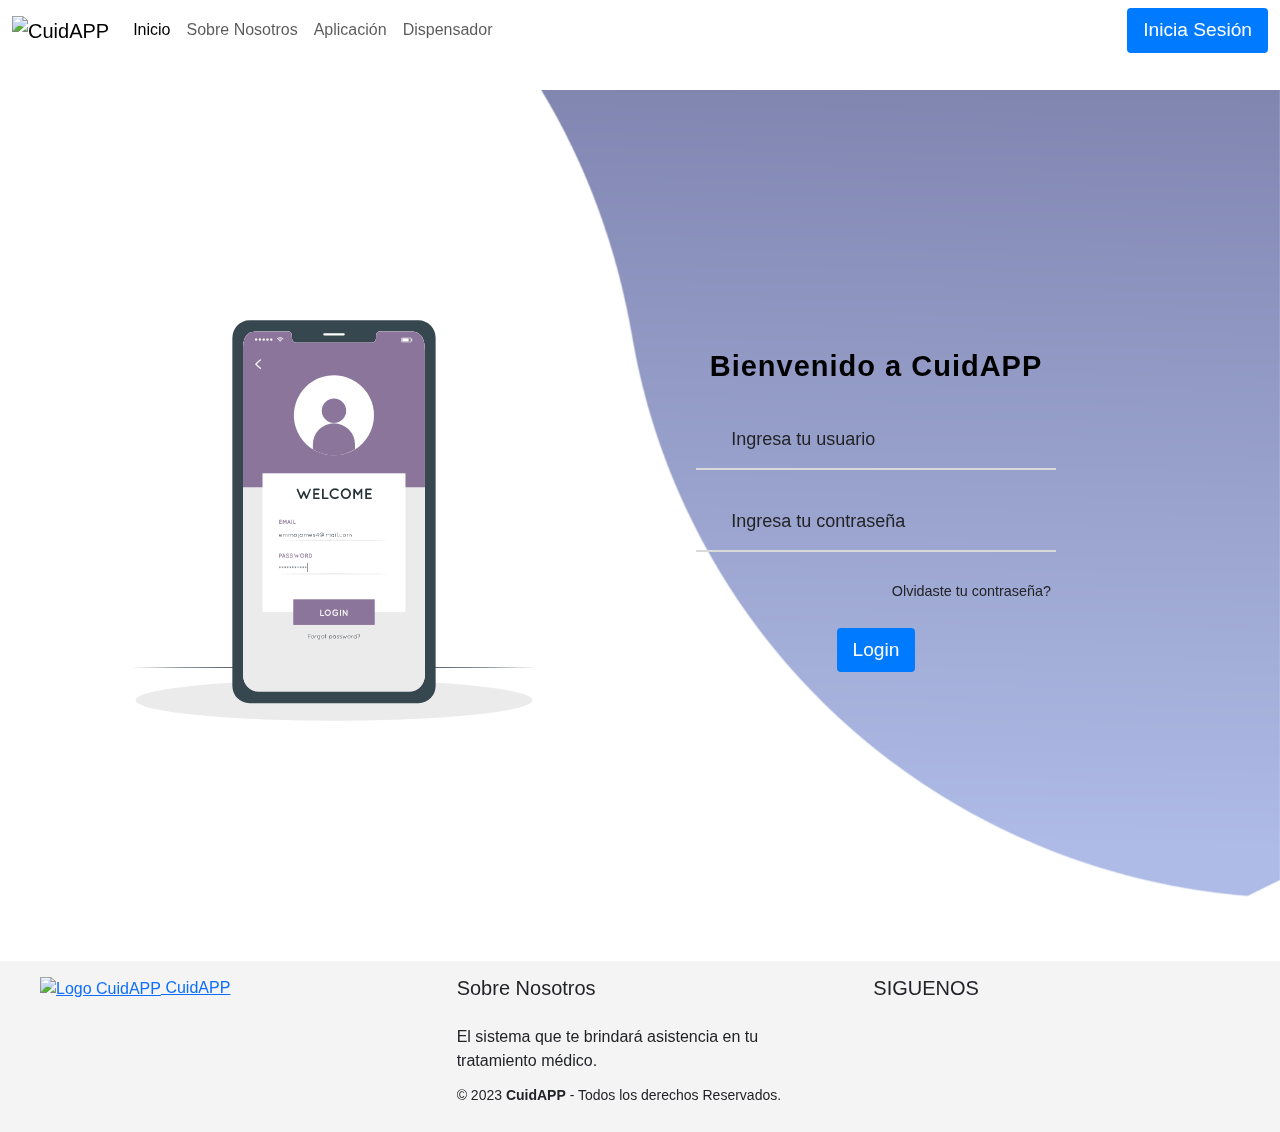
==== pages/contacto.html @ 6585544b "log in items and responsive" ====
<!DOCTYPE html>
<html lang="en">
  <head>
    <meta charset="UTF-8" />
    <meta http-equiv="X-UA-Compatible" content="IE=edge" />
    <meta name="viewport" content="width=device-width, initial-scale=1.0" />
    <!-- favicon mini image in the tab -->
    <link rel="icon" type="image/x-icon" href="./img/logo-favicon.ico" />
    <link
      href="https://cdn.jsdelivr.net/npm/remixicon@2.5.0/fonts/remixicon.css"
      rel="stylesheet"
    />
    <link
      rel="stylesheet"
      href="https://unpkg.com/boxicons@latest/css/boxicons.min.css"
    />
    <!-- Para la fuente -->
    <link rel="preconnect" href="https://fonts.googleapis.com" />
    <link rel="preconnect" href="https://fonts.gstatic.com" crossorigin />
    <link
      href="https://fonts.googleapis.com/css2?family=Anton&display=swap"
      rel="stylesheet"
    />
    <!-- Enlaza el archivo CSS de Bootstrap desde una CDN -->
    <link
      rel="stylesheet"
      href="https://cdn.jsdelivr.net/npm/bootstrap@5.2.3/dist/css/bootstrap.min.css"
    />
    <!-- import styles and icons -->
    <link href="../css/style.css" rel="stylesheet" />
    <title>CuidAPP</title>
  </head>
  <body>
    <!-- start header section -->
    <header>
      <nav class="navbar navbar-expand-lg navbar-light bg-white">
        <div class="container-fluid">
          <a class="navbar-brand" href="#">
            <img class="img-fluid" src="../img/logoidea9.png" alt="CuidAPP" />
          </a>
          <button
            class="navbar-toggler"
            type="button"
            data-bs-toggle="collapse"
            data-bs-target="#navbarNav"
            aria-controls="navbarNav"
            aria-expanded="false"
            aria-label="Toggle navigation"
          >
            <span class="navbar-toggler-icon"></span>
          </button>
          <div class="collapse navbar-collapse" id="navbarNav">
            <ul class="navbar-nav me-auto mb-2 mb-lg-0">
              <li class="nav-item">
                <a
                  class="nav-link active"
                  aria-current="page"
                  href="../index.html"
                  >Inicio</a
                >
              </li>
              <li class="nav-item">
                <a class="nav-link" href="./sobrecuidapp.html"
                  >Sobre Nosotros</a
                >
              </li>
              <li class="nav-item">
                <a class="nav-link" href="./cuidapp.html">Aplicación</a>
              </li>
              <li class="nav-item">
                <a class="nav-link" href="./dispensador.html">Dispensador</a>
              </li>
            </ul>
            <ul class="navbar-nav ms-auto">
              <li class="nav-item">
                <a href="./contacto.html" class="btn btn-outline-secondary"
                  >Inicia Sesión</a
                >
              </li>
            </ul>
          </div>
        </div>
      </nav>
    </header>
    <!-- start main section -->
    <img class="main-login" src="../img/fondo-log-in.png" />
    <div class="container-login">
      <div class="img">
        <img src="../img/mobile-login.gif" />
      </div>
      <div class="login-content">
        <form>
          <img u />
          <img src="../img/log-in.png" class="log-in-mini" />
          <h2 class="title">Bienvenido a CuidAPP</h2>
          <div class="input-div one">
            <div class="i">
              <i class="fas fa-user"></i>
            </div>
            <div class="div">
              <h5>Ingresa tu usuario</h5>
              <input type="text" class="input" />
            </div>
          </div>
          <div class="input-div pass">
            <div class="i">
              <i class="fas fa-lock"></i>
            </div>
            <div class="div">
              <h5>Ingresa tu contraseña</h5>
              <input type="password" class="input" />
            </div>
          </div>
          <a href="#">Olvidaste tu contraseña?</a>
          <input type="submit" class="btn" value="Login" />
        </form>
      </div>
    </div>

    <!-- start footer section -->
    <footer class="footer-page">
      <div class="group-1">
        <!-- box1-->
        <div class="box">
          <figu>
            <a href="#">
              <img src="../img/logoidea9.png" height="50" alt="Logo CuidAPP" />
              CuidAPP
            </a>
          </figu>
        </div>
        <!-- box2-->
        <div class="box">
          <h2>Sobre Nosotros</h2>
          <p>El sistema que te brindará asistencia en tu tratamiento médico.</p>
          <p>
            <small>
              &copy; 2023 <b>CuidAPP</b> - Todos los derechos Reservados.
            </small>
          </p>
        </div>
        <!-- box3-->
        <div class="box">
          <h2>SIGUENOS</h2>
          <div class="social-media">
            <a href="#"> <i class="ri-facebook-circle-fill"></i> </a>
            <a href="#"> <i class="ri-instagram-fill"></i> </a>
            <a href="#"><i class="ri-youtube-fill"></i> </a>
            <a href="#"> <i class="ri-twitter-fill"></i> </a>
          </div>
        </div>
      </div>
    </footer>
    <!-- Enlaza el archivo JS de Bootstrap desde una CDN -->
    <script src="https://cdn.jsdelivr.net/npm/bootstrap@5.2.3/dist/js/bootstrap.min.js"></script>
  </body>
</html>
---- css/style.css ----
/*------------------------------------------------------------------------------------          VARIABLES Y CODIGO GENERAL            ---------------------------------------------------------------------------*/

* {
  padding: 0;
  margin: 0;
  box-sizing: border-box;
  font-family: "Poppins", sans-serif;
  text-decoration: none;
  list-style: none;
}

:root {
  --bg-color: #222327;
  --text-color: black;
  --grey-color: #585f61;
  --title-color: #292929;
  --backcolor: #dbd6ea;
  --light-color: #c8c2d9;
  --main-color: #a19dc5;
  --strong-color: #58588a;
  --grey: #e5e5e5;
  --big-font: 3.9rem;
  --h2-font: 2.8rem;
  --p-font: 1.5rem;
  --p-size: 18px;
}

body {
  min-height: 100vh;
  /*background: var(--bg-color);*/
  color: var(--text-color);
}

.logo {
  display: flex;
  align-items: center;
}

.logo i {
  color: black;
  font-size: 28px;
  margin-right: 3px;
}

.logo span {
  color: var(--text-color);
  font-size: 1.7rem;
  font-weight: 600;
}

/*---------------------------------------------------------------------------------------------             MENU HORIZONTAL               ---------------------------------------------------------------------------*/

.bg-color {
  background-color: #c8c2d9;
}

.container-fluid span {
  font-weight: bold;
}

.navbar-dark .navbar-nav .nav-link {
  color: black;
}

.navbar-brand img {
  height: 2em;
}

.navbar-nav ms-auto {
  padding: 100px;
  font-weight: bold;
}

/*---------------------------------------------------------------------------------------------                  FOOTER                 ---------------------------------------------------------------------------*/

.footer-page {
  width: 100%;
  background-color: #f5f4f5;
  bottom: 0;
  /*position: fixed;
  bottom: 0;
  width: 100%;*/
}

.footer-page .group-1 {
  width: 100%;
  max-width: 1200px;
  margin: auto;
  display: grid;
  grid-template-columns: repeat(3, 1fr);
  grid-gap: 50px;
  padding: 15px 0px;
}

/*dentro de la clase box etiqueta figure*/
.footer-page .group-1 .box figure {
  width: 100%;
  height: 100%;
  display: flex;
  justify-content: center;
  align-items: center;
}

.footer-page .group-1 .box figure img {
  width: 250px;
}

.footer-page .group-1 .box h2 {
  color: var(--bg-color);
  margin-bottom: 25px;
  font-size: 20px;
}

.footer-page .group-1 .box p {
  color: var(--bg-color);
  margin-bottom: 10px;
}

.footer-page .group-1 .social-media a {
  display: inline-block;
  text-decoration: none;
  width: 45px;
  height: 45px;
  line-height: 45px;
  color: var(--bg-color);
  margin-right: 10px;
  text-align: center;
  transition: all 300ms ease;
}

/*---------------------------------------------------------------------------------------------               HOME                  ---------------------------------------------------------------------------*/

section {
  padding: 0px 16%;
}

.home {
  height: 860px;
  display: grid;
  grid-template-columns: repeat(2, 1fr);
  gap: 1rem;
  align-items: start;
  padding: 10vw;
  background-image: linear-gradient(to bottom, var(--backcolor), #a4a4cc);
}

.home-text h1 {
  font-family: "Anton", sans-serif;
  font-size: 3.1vw;
  margin: 1vw 0 15px;
  color: var(--title-color);
}

.home-text h6 {
  color: white;
  font-size: 1.7vw;
  font-weight: 690;
  letter-spacing: 2px;
}

.home-text p {
  color: var(--bg-color);
  font-size: 1.2vw;
  margin-top: 48px;
  font-weight: 190;
  line-height: 25px;
  text-indent: 25px;
  text-align: justify;
}

.home-image {
  width: 100%; /* El ancho del div será del 100% del contenedor padre */
  height: auto;
  padding: 0% 10%;
}

.home-image img {
  max-width: 90%;
  height: 100%;
}

.home-text .latter form {
  width: 100%;
  max-width: 460px;
  position: relative;
}

.home-text .latter form input:first-child {
  position: absolute;
  display: inline;
  border: none;
  outline: none;
  background-color: var(white);
  color: var(--bg-color);
  padding: 16px 49px;
  border-radius: 30px;
  cursor: pointer;
  top: 29px;
  right: 1px;
}

/*transición*/

.contenedor-imagen {
  width: 100%; /* El ancho del div será del 100% del contenedor padre */
  height: auto;
}

.contenedor-transicion img {
  max-width: 100%;
  height: 100%;
}

/*slider section*/
.container-bottom {
  height: 45vw;
  padding: 0px 40px;
  background-image: linear-gradient(to bottom, white, white, #ccccf5);
}

.container-bottom h6 {
  font-size: 22px;
  font-weight: 690;
  margin-bottom: 10px;
  color: var(--grey-color);
}

.container-bottom h2 {
  font-family: "Anton", sans-serif;
  font-size: 40px;
  margin: 15px 0 25px;
  color: var(--title-color);
}

/*slider*/

.container-slider {
  padding: 0px;
}

.carousel {
  margin-top: 40px;
  margin-bottom: 60px;
  position: relative;
  box-shadow: 0px 0px 20px rgba(0, 0, 0, 0.4);
}

/*---------------------------------------------------------------------------------------------         ABOUT CUIDAPP             ---------------------------------------------------------------------------*/

.bu {
  display: grid;
  grid-template-columns: repeat(12, 1fr);
  align-items: center;
  justify-content: center;
  text-align: center;
  background-image: url(../img/inicio-sobre-nosotros.png);
  padding-bottom: 2%;
}

.bu-text {
  grid-column: 2 / 12;
}

.bu-text h1 {
  font-family: "Anton", sans-serif;
  font-size: 40px;
  margin: 5% 5%;
  color: white;
}

.bu-text p {
  color: var(--bg-color);
  font-size: 25px;
  margin-top: 48px;
  font-weight: 190;
  line-height: 25px;
  text-indent: 25px;
  text-align: justify;
}

/* cards*/

.card-container {
  display: flex;
  justify-content: space-between;
  align-items: stretch;
  margin: 100px;
}

.card {
  width: 30%;
  background-color: #fff;
  box-shadow: 0px 2px 4px rgba(0, 0, 0, 0.15);
  border-radius: 8px;
  overflow: hidden;
  transition: box-shadow 0.3s ease-in-out;
  align-items: center;
}

.card img {
  max-width: 40%;
  height: auto;
}

.card:hover {
  box-shadow: 0px 8px 16px rgba(0, 0, 0, 0.2);
}

.card-img-top {
  object-fit: cover;
  height: 200px;
}

.card-body {
  padding: 1rem;
}

.card-title {
  font-size: 1.5rem;
  font-weight: bold;
  margin-bottom: 0.5rem;
}

.card-text {
  font-size: 1.2rem;
  line-height: 1.5;
  margin-bottom: 1.5rem;
}

.btn {
  background-color: #007bff;
  border: none;
  border-radius: 4px;
  padding: 0.5rem 1rem;
  font-size: 1.2rem;
  color: #fff;
}

.btn:hover {
  background-color: #0062cc;
  cursor: pointer;
}

.about-us iframe {
  width: 760px;
  height: 515px;
  padding: 10px 30px;
}

.container {
  padding: 0px 22%;
  display: grid;
  grid-template-columns: repeat(auto-fit, minmax(500px, auto));
  gap: 1.5rem;
  align-items: center;
  cursor: pointer;
}

.container-box {
  display: flex;
  align-items: center;
  gap: 1.8rem;
  padding: 0px 1px;
  box-shadow: -11.729px -11.729px 32px rgb(255 255 255/ 15%);
  transition: all 0.4s ease;
}

.container-box:hover {
  transform: translateY(-15px);
}

.container-text h4 {
  font-size: 20px;
  font-weight: 700;
  margin-bottom: 4px;
  align-items: center;
  padding: 5px 100px;
  letter-spacing: 0.5px;
}

.container-text p {
  font-size: 16px;
  color: var(--bg-color);
  font-weight: 100px;
  letter-spacing: 0.5px;
}

.container-img {
  margin-bottom: 4px;
  align-items: center;
  padding: 5px 100px;
}

/*---------------------------------------------------------------------------       APLICACION CUIDAPP           ---------------------------------------------------------------------------*/

/*      Banner section    */
.cuidapp-app {
  display: grid;
  grid-template-columns: 2fr 2fr;
  padding: 0% 0%;
  margin-bottom: 5em;
}

.cuidapp-text {
  display: flex;
  flex-direction: column;
  justify-content: center;
  height: 100%;
}

.cuidapp-image img {
  width: 100%;
  height: auto;
}

.cuidapp-app h1 {
  font-size: 40px;
  font-family: "Anton", sans-serif;
  color: var(--bg-color);
}

.cuidapp-app h3 {
  color: var(--strong-color);
  font-size: 25px;
  font-weight: 600;
  letter-spacing: 2px;
  text-indent: 5px;
}

.cuidapp-app p {
  color: var(--bg-color);
  font-size: 20px;
  font-weight: 500;
  margin-bottom: 40px;
  color: var(--big-font);
  text-indent: 5px;
}

.btn-app form {
  width: 50%;
  position: relative;
}

.btn-app form :first-child {
  position: absolute;
  display: inline-block;
  border: none;
  outline: none;
  background: var(--main-color);
  color: var(--bg-color);
  padding: 16px 40px;
  border-radius: 30px;
  cursor: pointer;
}

/*cuidapp app - app-functions --------------*/

.center-text {
  text-align: center;
  margin-top: 0px;
}

.center-text h5 {
  color: var(--strong-color);
  font-size: 16px;
  font-weight: 600;
  letter-spacing: 1px;
  margin-bottom: 0px;
}

.center-text h2 {
  font-size: 29px;
  line-height: 1.2;
  font-weight: 600px;
}

.functions-app .functions-content {
  display: grid;
  grid-template-columns: repeat(auto-fit, minmax(500px, auto));
  gap: 1.5rem;
  align-items: center;
  cursor: pointer;
  text-align: center;
  margin-top: 3rem;
}

.functions-app .functions-content .box {
  margin-bottom: 30px;
}

.functions-app .functions-content .box img {
  height: auto;
  width: 240px;
  margin-bottom: 10px;
}

.functions-app .functions-content .box:hover {
  transform: translateY(-15px);
}

.functions-app .functions-content .box h3 {
  font-size: 20px;
  font-weight: 700;
  margin-bottom: 10px;
  line-height: 1.3;
  transition: all 0.4s ease;
}

.functions-app .functions-content .box h3:hover {
  color: var(--main-color);
}

.functions-app .functions-content .box p {
  font-size: var(--p-size);
  color: var(--big-font);
  font-weight: 100;
}

/*--------------------------------------------------------              DISPENSER SECTION            ------------------------------------------------------------------------------------------*/

.dispenser-main {
  height: 860px;
  display: grid;
  grid-template-columns: repeat(2, 1fr);
  gap: 1rem;
  align-items: start;
  padding: 5vw 8vw;
  background-image: linear-gradient(to bottom, #e8e3dd, white);
}

.dis-text h1 {
  font-family: "Anton", sans-serif;
  font-size: 45px;
  margin: 0.2vw 0 15px;
  color: var(--title-color);
}

.dis-text h6 {
  color: var(--strong-color);
  font-size: 1.1vw;
  font-weight: 690;
  letter-spacing: 2px;
}

.dis-text p {
  color: var(--bg-color);
  font-size: 19px;
  margin-top: 48px;
  font-weight: 190;
  line-height: 25px;
  text-indent: 25px;
  text-align: justify;
}

.dis-iframe {
  width: 100%; /* El ancho del div será del 100% del contenedor padre */
  height: auto;
  padding: 0% 10%;
}

.dis-iframe iframe {
  width: 710px;
  height: 400px;
}

/*DIS SECTION FUNCTIONS*/

.dispenser-main {
  height: 950px;
  width: 100%;
  display: grid;
  grid-template-columns: repeat(2, 1fr);
  gap: 1rem;
  align-items: center;
}

.dis-text {
  text-align: center;
  margin-top: 0px;
}

.dis-image {
  display: block;
  margin: auto;
  max-width: 100%;
  height: auto;
  border-radius: 30px;
  box-shadow: 0px 12px 10px rgba(0, 0, 0, 0.1);
}

.dis-text h6 {
  color: var(--strong-color);
  font-size: 16px;
  font-weight: 600;
  letter-spacing: 1px;
  margin-bottom: 29px;
}

.dis-text h2 {
  font-size: 29px;
  line-height: 1.2;
}

/*DIS FUNCTIONS*/

.functions-app .functions-content .box-dis {
  margin-bottom: 69px;
  justify-content: center;
  align-items: center;
}

.functions-app .functions-content .box-dis .dis-image {
  height: auto;
  width: 550px;
  margin-bottom: 90px;
  justify-content: center;
  align-items: center;
}

.functions-app .functions-content .box-dis:hover {
  transform: translateY(-15px);
}

.functions-app .functions-content .box-dis h3 {
  font-size: 20px;
  font-weight: 700;
  margin-bottom: 10px;
  line-height: 1.3;
  transition: all 0.4s ease;
}

/*------------------------------------------------------------                 contact section                ----------------------------------------------------------------------------*/

.main-login {
  position: fixed;
  bottom: 0;
  right: 0;
  height: 90%;
  z-index: -1;
}

.container-login {
  width: 100vw;
  height: 100vh;
  display: grid;
  grid-template-columns: repeat(2, 1fr);
  grid-gap: 7rem;
  padding: 0 2rem;
}

.img {
  display: flex;
  justify-content: flex-end;
  align-items: center;
}

.login-content {
  display: flex;
  justify-content: flex-start;
  align-items: center;
  text-align: center;
}

.img img {
  width: 500px;
}

form {
  width: 360px;
}

.login-content img {
  display: none;
}

.login-content h2 {
  color: var(--);
  font-size: 29px;
  font-weight: 600;
  letter-spacing: 1px;
  margin-bottom: 29px;
}

.login-content .input-div {
  position: relative;
  display: grid;
  grid-template-columns: 7% 93%;
  margin: 25px 0;
  padding: 5px 0;
  border-bottom: 2px solid #d9d9d9;
}

.login-content .input-div.one {
  margin-top: 0;
}

.i {
  color: #d9d9d9;
  display: flex;
  justify-content: center;
  align-items: center;
}

.i i {
  transition: 0.3s;
}

.input-div > div {
  position: relative;
  height: 45px;
}

.input-div > div > h5 {
  position: absolute;
  left: 10px;
  top: 50%;
  transform: translateY(-50%);
  color: var(--bg-color);
  font-size: 18px;
  transition: 0.3s;
}

.input-div:before,
.input-div:after {
  content: "";
  position: absolute;
  bottom: -2px;
  width: 0%;
  height: 2px;
  background-color: #38d39f;
  transition: 0.4s;
}

.input-div:before {
  right: 50%;
}

.input-div:after {
  left: 50%;
}

.input-div.focus:before,
.input-div.focus:after {
  width: 50%;
}

.input-div.focus > div > h5 {
  top: -5px;
  font-size: 15px;
}

.input-div.focus > .i > i {
  color: #38d39f;
}

.input-div > div > input {
  position: absolute;
  left: 0;
  top: 0;
  width: 100%;
  height: 100%;
  border: none;
  outline: none;
  background: none;
  padding: 0.5rem 0.7rem;
  font-size: 1.2rem;
  color: #555;
  font-family: "poppins", sans-serif;
}

.input-div.pass {
  margin-bottom: 4px;
}

.login-content a {
  display: block;
  text-align: right;
  text-decoration: none;
  color: var(--bg-color);
  font-size: 0.9rem;
  transition: 0.3s;
  padding: 25px 5px;
}

a:hover {
  color: var(--strong-color);
}

.btn:hover {
  background-position: right;
}

@media screen and (max-width: 1271px) {
  .container {
    grid-gap: 5rem;
  }
}


@media screen and (max-width: 1270px) {
  .main-login {
    position: fixed;
    bottom: 0;
    right: 0;
    height: 90%;
    z-index: -1;
  }
  .container-login {
    grid-template-columns: 1fr;
    align-content: center;
  }

  .login-content img {
    height: 160px;
    display: inline;
  }

  .input-div > div > h5 {
    color: var(--bg-color);
  }

  .login-content a {
    color: var(--grey-color);
  }

  .img {
    display: none;
  }

  .login-content {
    justify-content: center;
  }
}

/*------------------------------------------------------------------------------------            MEDIAS QUERYS              ---------------------------------------------------------------------------*/

/*                     FOOTER RESPONSIVE                    */

@media screen and (max-widht: 800px) {
  .footer-page .group-1 {
    width: 90%;
    grid-template-columns: repeat(1, 1fr);
    grid-gap: 30px;
    padding: 35px 0px;
  }
}

/*                   HOME RESPONSIVE                     */

@media (max-width: 768px) {
  .home {
    height: 860px;
    grid-template-columns: repeat(1, 1fr);
    padding: 40px 10%;
  }

  .home-text h1 {
    font-size: 40px;
  }

  .home-text h6 {
    font-size: 20px;
  }

  .home-text p {
    font-size: 20px;
  }

  .latter {
    padding: 0px 30%;
  }

  .home-text .latter form input:first-child {
    position: relative;
  }

  .home-image {
    margin: 10% 10%;
  }

  .home-image img {
    max-width: 80%;
    height: 100%;
  }

  /*slider section*/

  .container-bottom {
    height: 200%;
    padding: 46px 45px;
  }

  .container-bottom h6 {
    font-size: 18px;
    margin-bottom: 10px;
  }

  .container-bottom h2 {
    font-size: 25px;
  }
}

@media (min-width: 769px) and (max-width: 1200px) {
  .home {
    height: 780px;
    align-items: center;
    padding: 0% 6%;
  }

  .home-text h1 {
    font-size: 50px;
  }

  .home-text h6 {
    font-size: 30px;
  }

  .home-text p {
    font-size: 20px;
  }

  .latter {
    padding: 0px 30%;
  }

  .home-text .latter form input:first-child {
    position: relative;
  }

  .home-image {
    margin: 10% 10%;
  }

  .home-image img {
    max-width: 100%;
    height: 100%;
  }

  /*slider section*/

  .container-bottom {
    height: 200%;
    padding: 46px 45px;
  }

  .container-bottom h6 {
    font-size: 18px;
    margin-bottom: 10px;
  }

  .container-bottom h2 {
    font-size: 32px;
  }
}

@media (min-width: 1201px) and (max-width: 1700px) {
  .home {
    height: 780px;
    align-items: center;
    padding: 0% 6%;
  }

  .home-text h1 {
    font-size: 50px;
  }

  .home-text h6 {
    font-size: 30px;
  }

  .home-text p {
    font-size: 20px;
  }

  .latter {
    padding: 0px 30%;
  }

  .home-text .latter form input:first-child {
    position: relative;
  }

  .home-image {
    margin: 10% 10%;
  }

  .home-image img {
    max-width: 100%;
    height: 100%;
  }
  /*slider section*/

  .container-bottom {
    height: 200%;
    padding: 4px 20px;
  }

  .container-bottom h6 {
    font-size: 18px;
    margin-bottom: 10px;
  }

  .container-bottom h2 {
    font-size: 32px;
  }
}

/*                   ABOUT US RESPONSIVE                    */

@media screen and (max-width: 800px) {
  .card-container {
    display: flex;
    flex-direction: column;
    margin: 15px 0px;
    padding: 10% 10%;
    align-items: center;
  }
  .card {
    width: 100%; /* Ancho del 100% del contenedor padre */
    max-width: 400px; /* Ancho máximo de 400px */
    margin: 10px;
  }
}

/*                   CUIDAPP APP RESPONSIVE                   */

@media only screen and (max-width: 768px) {
  .cuidapp-app {
    grid-template-columns: 1fr;
    padding-bottom: 2.5em;
  }

  .cuidapp-app div:first-child {
    justify-self: center;
  }

  .cuidapp-text {
    margin-top: 2em;
    padding: 0% 4%;
  }

  .cuidapp-app h1 {
    font-size: 22px;
  }

  .cuidapp-app h3 {
    font-size: 20px;
  }

  .cuidapp-app p {
    font-size: 18px;
  }

  .btn-app form {
    padding: 0 20%;
  }

  .functions-app {
    padding: 0% 10%;
  }
  .btn-app form :first-child {
    padding: 10px 20px;
  }
  .functions-app .functions-content {
    display: grid;
    grid-template-columns: repeat(auto-fit, minmax(300px, auto));
    gap: 1rem;
    margin-top: 3rem;
  }

  .functions-app .functions-content .box img {
    height: auto;
    width: 160px;
    margin-bottom: 10px;
  }
}

@media (min-width: 769px) and (max-width: 1200px) {
  .cuidapp-app {
    display: grid;
    grid-template-columns: 2fr 2fr;
  }

  .cuidapp-text {
    display: flex;
    flex-direction: column;
    justify-content: center;
    height: 100%;
  }

  .cuidapp-image img {
    width: 120%;
    height: auto;
  }

  .cuidapp-app h1 {
    font-size: 40px;
    font-family: "Anton", sans-serif;
    color: var(--bg-color);
  }
  .cuidapp-app div:first-child {
    justify-self: center;
  }

  .cuidapp-text {
    margin-top: 0.5em;
  }

  .cuidapp-app h1 {
    font-size: 25px;
  }

  .cuidapp-app h3 {
    font-size: 19px;
  }

  .cuidapp-app p {
    font-size: 18px;
  }

  .btn-app form {
    padding: 0 25%;
  }

  .functions-app {
    padding: 1% 2%;
  }
  .btn-app form :first-child {
    padding: 10px 20px;
  }

  .functions-app .functions-content {
    display: grid;
    grid-template-columns: repeat(auto-fit, minmax(385px, auto));
    gap: 1rem;
    margin-top: 3rem;
  }

  .functions-app .functions-content .box img {
    height: auto;
    width: 230px;
    margin-bottom: 10px;
  }

  .functions-app .functions-content .box:hover {
    transform: translateY(-15px);
  }

  .functions-app .functions-content .box h3 {
    font-size: 20px;
    font-weight: 700;
    margin-bottom: 10px;
    line-height: 1.3;
    transition: all 0.4s ease;
  }

  .functions-app .functions-content .box h3:hover {
    color: var(--main-color);
  }

  .functions-app .functions-content .box p {
    font-size: var(--p-size);
    color: var(--big-font);
    font-weight: 100;
  }
}

@media (min-width: 1201px) and (max-width: 1700px) {
  .cuidapp-app {
    display: grid;
    grid-template-columns: 2fr 2fr;
  }

  .cuidapp-text {
    display: flex;
    flex-direction: column;
    justify-content: center;
    height: 100%;
  }

  .cuidapp-image img {
    width: 120%;
    height: auto;
  }

  .cuidapp-app h1 {
    font-size: 40px;
    font-family: "Anton", sans-serif;
    color: var(--bg-color);
  }
  .cuidapp-app div:first-child {
    justify-self: center;
  }

  .cuidapp-text {
    margin-top: 0.5em;
  }

  .cuidapp-app h1 {
    font-size: 25px;
  }

  .cuidapp-app h3 {
    font-size: 19px;
  }

  .cuidapp-app p {
    font-size: 18px;
  }

  .btn-app form {
    padding: 0 25%;
  }

  .btn-app form :first-child {
    padding: 10px 20px;
  }

  .functions-app .functions-content {
    display: grid;
    grid-template-columns: repeat(auto-fit, minmax(385px, 3fr));
    gap: 2rem;
    margin-top: 3rem;
  }

  .functions-app .functions-content .box img {
    height: auto;
    width: 230px;
    margin-bottom: 10px;
  }

  .functions-app .functions-content .box:hover {
    transform: translateY(-15px);
  }

  .functions-app .functions-content .box h3 {
    font-size: 20px;
    font-weight: 700;
    margin-bottom: 10px;
    line-height: 1.3;
    transition: all 0.4s ease;
  }

  .functions-app .functions-content .box h3:hover {
    color: var(--main-color);
  }

  .functions-app .functions-content .box p {
    font-size: var(--p-size);
    color: var(--big-font);
    font-weight: 100;
  }
}

/*                   DISPENSER RESPONSIVE                     */
/* Pantallas pequeñas */
@media only screen and (max-width: 600px) {
  .dispenser-main {
    display: flex;
    flex-direction: column;
    align-items: center;
  }
  .dis-text {
    text-align: center;
    margin: 21px;
  }
  .dis-iframe {
    margin: 0px;
  }

  .dis-iframe iframe {
    width: 370px;
    height: 210px;
  }

  .functions-content {
    display: flex;
    flex-direction: column-reverse;
    align-items: center;
  }

  .box-dis {
    margin: 0px 0px;
    padding: 0px 0px;
  }

  .dis-image {
    max-width: 100%;
  }
}

/* Pantallas medianas */
@media only screen and (min-width: 600px) and (max-width: 1024px) {
  .dispenser-main {
    display: flex;
    flex-direction: column;
    align-items: center;
  }
  .dis-text {
    text-align: center;
  }
  .dis-iframe {
    text-align: center;
    padding: 0px 0px;
  }
  .dis-iframe iframe {
    width: 710px;
    height: 400px;
  }

  .functions-content {
    display: flex;
    flex-wrap: wrap;
    justify-content: center;
    align-items: center;
  }
  .box-dis {
    width: 85%;
    margin: 10px 30px;
    align-items: center;
    margin: 10px 10px;
  }
  .dis-image {
    max-width: 100%;
  }
}
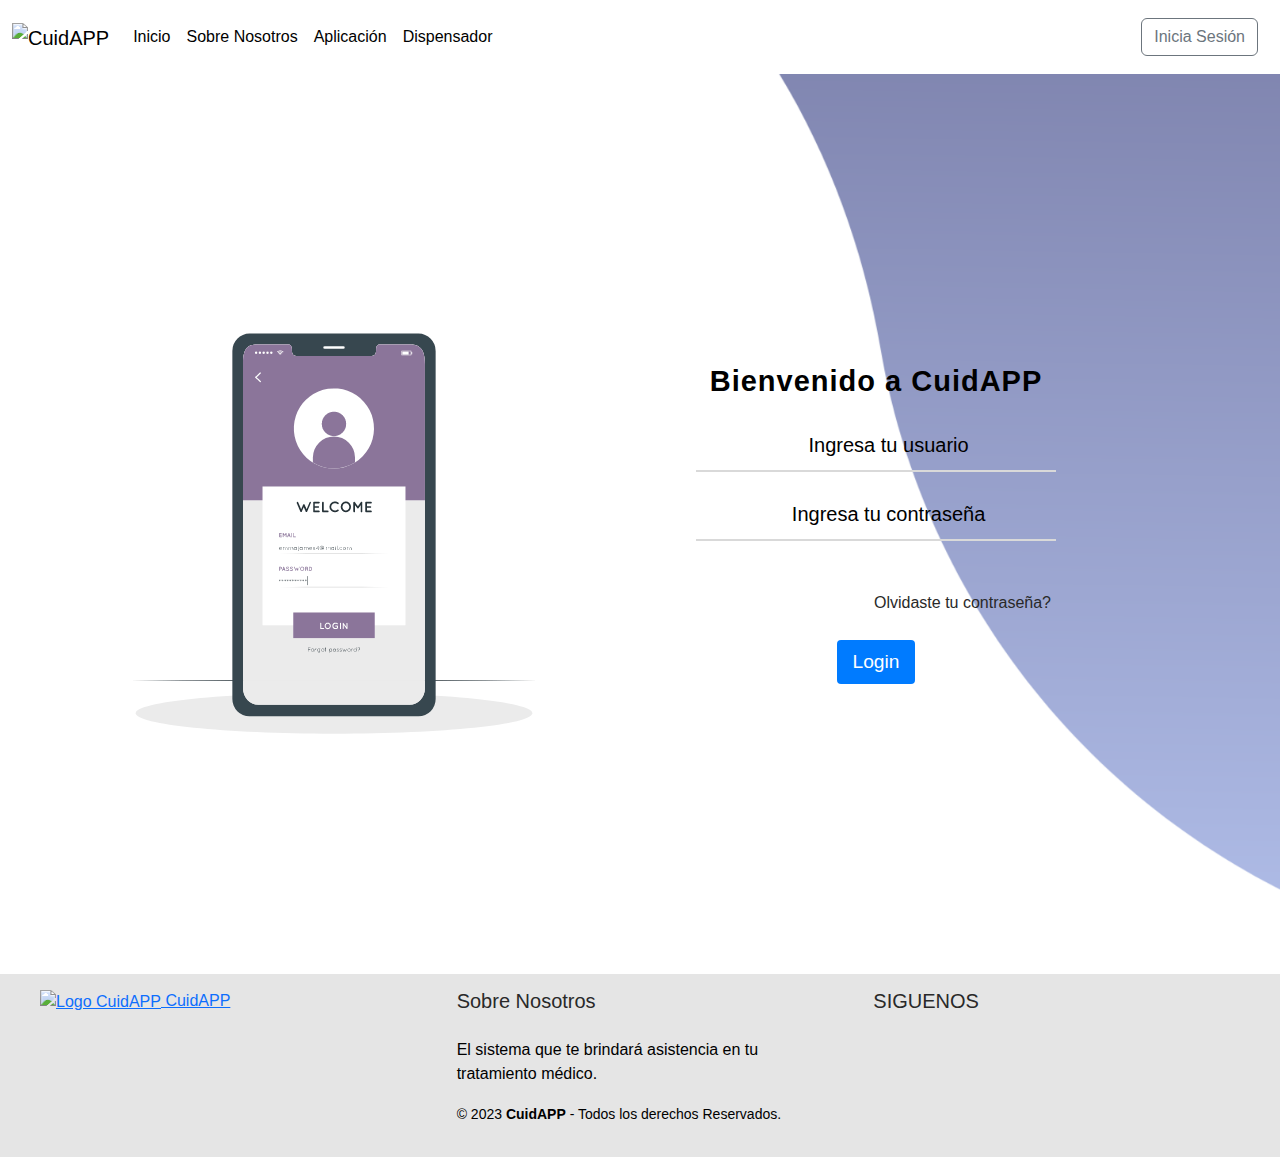
==== commit ab45d2dc: "sass usage: mixin, variables" ====
--- a/pages/contacto.html
+++ b/pages/contacto.html
@@ -27,7 +27,7 @@
       href="https://cdn.jsdelivr.net/npm/bootstrap@5.2.3/dist/css/bootstrap.min.css"
     />
     <!-- import styles and icons -->
-    <link href="../css/style.css" rel="stylesheet" />
+    <link href="../sass/main.css" rel="stylesheet" />
     <title>CuidAPP</title>
   </head>
   <body>
@@ -83,40 +83,39 @@
       </nav>
     </header>
     <!-- start main section -->
-    <img class="main-login" src="../img/fondo-log-in.png" />
-    <div class="container-login">
-      <div class="img">
-        <img src="../img/mobile-login.gif" />
+    <main class="login-container">
+      <div class="container-login">
+        <div class="img-login">
+          <img src="../img/mobile-login.gif" />
+        </div>
+        <div class="login-content">
+          <form class="log-fields">
+            <img src="../img/log-in.png" class="log-in-mini" />
+            <h2 class="title">Bienvenido a CuidAPP</h2>
+            <div class="input-div one">
+              <div class="i">
+                <i class="fas fa-user"></i>
+              </div>
+              <div class="div">
+                <h5>Ingresa tu usuario</h5>
+                <input type="text" class="input" />
+              </div>
+            </div>
+            <div class="input-div pass">
+              <div class="i">
+                <i class="fas fa-lock"></i>
+              </div>
+              <div class="div">
+                <h5>Ingresa tu contraseña</h5>
+                <input type="password" class="input" />
+              </div>
+            </div>
+            <a href="#">Olvidaste tu contraseña?</a>
+            <input type="submit" class="btn-login" value="Login" />
+          </form>
+        </div>
       </div>
-      <div class="login-content">
-        <form>
-          <img u />
-          <img src="../img/log-in.png" class="log-in-mini" />
-          <h2 class="title">Bienvenido a CuidAPP</h2>
-          <div class="input-div one">
-            <div class="i">
-              <i class="fas fa-user"></i>
-            </div>
-            <div class="div">
-              <h5>Ingresa tu usuario</h5>
-              <input type="text" class="input" />
-            </div>
-          </div>
-          <div class="input-div pass">
-            <div class="i">
-              <i class="fas fa-lock"></i>
-            </div>
-            <div class="div">
-              <h5>Ingresa tu contraseña</h5>
-              <input type="password" class="input" />
-            </div>
-          </div>
-          <a href="#">Olvidaste tu contraseña?</a>
-          <input type="submit" class="btn" value="Login" />
-        </form>
-      </div>
-    </div>
-
+    </main>
     <!-- start footer section -->
     <footer class="footer-page">
       <div class="group-1">
--- a/sass/main.css
+++ b/sass/main.css
@@ -0,0 +1,1090 @@
+@charset "UTF-8";
+/* mapa de colores*/
+/*--------------------------------------------           HOME                  ---------------------------------------------------------------------------*/
+section {
+  padding: 0px 16%;
+}
+
+.home-container {
+  /*slider section*/
+}
+.home-container .home {
+  height: 860px;
+  display: grid;
+  grid-template-columns: repeat(2, 1fr);
+  gap: 1rem;
+  align-items: start;
+  padding: 10%;
+  background-image: linear-gradient(to bottom, #c8c2d9, #a4a4cc);
+}
+.home-container .home .home-text h1 {
+  font-family: "Anton", sans-serif;
+  font-size: 50px;
+  margin: 1vw 0 15px;
+  color: #292929;
+}
+.home-container .home .home-text h6 {
+  color: white;
+  font-size: 25px;
+  font-weight: 690;
+  letter-spacing: 2px;
+}
+.home-container .home .home-text p {
+  color: #292929;
+  font-size: 21px;
+  margin-top: 48px;
+  font-weight: 190;
+  line-height: 25px;
+  text-indent: 25px;
+  text-align: justify;
+}
+.home-container .home .home-image {
+  width: 100%;
+  height: auto;
+  padding: 0% 10%;
+}
+.home-container .home .home-image img {
+  max-width: 90%;
+  height: 100%;
+}
+.home-container .home .latter form {
+  width: 100%;
+  max-width: 460px;
+  position: relative;
+}
+.home-container .home .latter form input:first-child {
+  position: absolute;
+  display: inline;
+  border: none;
+  outline: none;
+  background-color: #fff;
+  color: #292929;
+  padding: 16px 49px;
+  border-radius: 30px;
+  cursor: pointer;
+  top: 29px;
+  right: 1px;
+}
+.home-container .contenedor-transicion img {
+  max-width: 100%;
+  height: 100%;
+}
+.home-container .container-bottom {
+  height: 45vw;
+  padding: 0px 40px;
+  background-image: linear-gradient(to bottom, white, white, light-color);
+  /*slider*/
+}
+.home-container .container-bottom h6 {
+  font-size: 22px;
+  font-weight: 690;
+  margin-bottom: 10px;
+  color: #585f61;
+}
+.home-container .container-bottom h2 {
+  font-family: "Anton", sans-serif;
+  font-size: 40px;
+  margin: 15px 0 25px;
+  color: #292929;
+}
+.home-container .container-bottom .container-slider {
+  padding: 0px;
+}
+.home-container .container-bottom .container-slider .carousel {
+  margin-top: 40px;
+  margin-bottom: 60px;
+  position: relative;
+  box-shadow: 0px 0px 20px rgba(0, 0, 0, 0.4);
+}
+
+/* mapa de colores*/
+/*------------------------------------------------------------------        ABOUT CUIDAPP             ---------------------------------------------------------------------------*/
+.bu-container {
+  /* cards*/
+}
+.bu-container .bu {
+  display: grid;
+  grid-template-columns: repeat(12, 1fr);
+  align-items: center;
+  justify-content: center;
+  text-align: center;
+  background-image: url(../img/inicio-sobre-nosotros.png);
+  padding-bottom: 2%;
+}
+.bu-container .bu .bu-text {
+  grid-column: 2/12;
+}
+.bu-container .bu h1 {
+  font-family: "Anton", sans-serif;
+  font-size: 40px;
+  margin: 5% 5%;
+  color: #fff;
+}
+.bu-container .bu p {
+  color: #292929;
+  font-size: 25px;
+  margin-top: 48px;
+  font-weight: 190;
+  line-height: 29px;
+  text-align: justify;
+}
+.bu-container .card-container {
+  display: flex;
+  justify-content: space-between;
+  align-items: stretch;
+  margin: 100px;
+}
+.bu-container .card-container .card {
+  width: 30%;
+  background-color: #fff;
+  box-shadow: 0px 2px 4px rgba(0, 0, 0, 0.15);
+  border-radius: 8px;
+  overflow: hidden;
+  transition: box-shadow 0.3s ease-in-out;
+  align-items: center;
+}
+.bu-container .card-container .card img {
+  max-width: 40%;
+  height: auto;
+}
+.bu-container .card-container .card .card-img-top {
+  -o-object-fit: contain;
+     object-fit: contain;
+  width: auto;
+  height: 100%;
+}
+.bu-container .card-container .card .card-body {
+  padding: 1rem;
+}
+.bu-container .card-container .card .card-body .card-title {
+  font-size: 1.5rem;
+  font-weight: bold;
+  margin-bottom: 0.5rem;
+}
+.bu-container .card-container .card .card-body .card-text {
+  font-size: 1.2rem;
+  line-height: 1.5;
+  margin-bottom: 1.5rem;
+}
+.bu-container .card-container .card .card-body .btn {
+  background-color: #007bff;
+  border: none;
+  border-radius: 4px;
+  padding: 0.5rem 1rem;
+  font-size: 1.2rem;
+  color: #fff;
+}
+.bu-container .card-container .card .card-body .btn .btn:hover {
+  background-color: #007bff;
+  cursor: pointer;
+}
+
+/* mapa de colores*/
+/*-------------------------------------------------------------------------       APLICACION CUIDAPP           ---------------------------------------------------------------------------*/
+.cuidapp-container {
+  /*      Banner section    */
+  /*cuidapp app - app-functions --------------*/
+}
+.cuidapp-container .cuidapp-app {
+  display: grid;
+  grid-template-columns: 2fr 2fr;
+  padding: 0% 0%;
+  margin-bottom: 5em;
+}
+.cuidapp-container .cuidapp-app .cuidapp-text {
+  display: flex;
+  flex-direction: column;
+  justify-content: center;
+  height: 100%;
+}
+.cuidapp-container .cuidapp-app .cuidapp-image img {
+  width: 100%;
+  height: auto;
+}
+.cuidapp-container .cuidapp-app h1 {
+  font-size: 40px;
+  font-family: "Anton", sans-serif;
+  color: #292929;
+}
+.cuidapp-container .cuidapp-app h3 {
+  color: var(--strong-color);
+  font-size: 25px;
+  font-weight: 600;
+  letter-spacing: 2px;
+  text-indent: 5px;
+}
+.cuidapp-container .cuidapp-app p {
+  color: #292929;
+  font-size: 20px;
+  font-weight: 500;
+  margin-bottom: 40px;
+  color: 3.9rem;
+  text-indent: 5px;
+}
+.cuidapp-container .cuidapp-app .btn-app form {
+  width: 50%;
+  position: relative;
+}
+.cuidapp-container .cuidapp-app .btn-app form :first-child {
+  position: absolute;
+  display: inline-block;
+  border: none;
+  outline: none;
+  background: #a19dc5;
+  color: #292929;
+  padding: 16px 40px;
+  border-radius: 30px;
+  cursor: pointer;
+}
+.cuidapp-container .functions-app .center-text {
+  text-align: center;
+  margin-top: 0px;
+}
+.cuidapp-container .functions-app .center-text h5 {
+  color: #58588a;
+  font-size: 16px;
+  font-weight: 600;
+  letter-spacing: 1px;
+  margin-bottom: 0px;
+}
+.cuidapp-container .functions-app .center-text h2 {
+  font-size: 29px;
+  line-height: 1.2;
+  font-weight: 600px;
+}
+.cuidapp-container .functions-app .functions-content {
+  display: grid;
+  grid-template-columns: repeat(auto-fit, minmax(500px, auto));
+  gap: 1.5rem;
+  align-items: center;
+  cursor: pointer;
+  text-align: center;
+  margin-top: 3rem;
+}
+.cuidapp-container .functions-app .functions-content .box {
+  margin-bottom: 30px;
+}
+.cuidapp-container .functions-app .functions-content .box img {
+  width: 240px;
+  height: auto;
+  margin-bottom: 10px;
+}
+.cuidapp-container .functions-app .functions-content .box h3 {
+  font-size: 20px;
+  font-weight: 700;
+  margin-bottom: 10px;
+  line-height: 1.3;
+  transition: all 0.4s ease;
+}
+.cuidapp-container .functions-app .functions-content .box h3:hover {
+  color: var(--main-color);
+}
+.cuidapp-container .functions-app .functions-content .box p {
+  font-size: 18px;
+  color: 3.9rem;
+  font-weight: 100;
+}
+.cuidapp-container .functions-app .functions-content .box:hover {
+  transform: translateY(-15px);
+}
+
+/* mapa de colores*/
+/*--------------------------------------------------------              DISPENSER SECTION            ------------------------------------------------------------------------------------------*/
+.dispenser-container {
+  /*DIS FUNCTIONS*/
+}
+.dispenser-container .dispenser-main {
+  height: 860px;
+  display: grid;
+  grid-template-columns: repeat(2, 1fr);
+  gap: 1rem;
+  align-items: start;
+  padding: 5vw 8vw;
+  background-image: linear-gradient(to bottom, #e8e3dd, white, white);
+}
+.dispenser-container .dis-text {
+  text-align: center;
+  margin-top: 180px;
+}
+.dispenser-container .dis-text h1 {
+  font-family: "Anton", sans-serif;
+  font-size: 45px;
+  margin: 0.2vw 0 15px;
+  color: #292929;
+}
+.dispenser-container .dis-text h6 {
+  color: #58588a;
+  font-size: 1.1vw;
+  font-weight: 690;
+  letter-spacing: 2px;
+}
+.dispenser-container .dis-text p {
+  color: #292929;
+  font-size: 19px;
+  margin-top: 48px;
+  font-weight: 190;
+  line-height: 25px;
+  text-indent: 25px;
+  text-align: justify;
+}
+.dispenser-container .dis-iframe {
+  width: 100%;
+  height: auto;
+  padding: 0% 10%;
+  margin-top: 180px;
+}
+.dispenser-container .dis-iframe iframe {
+  width: 710px;
+  height: 400px;
+}
+.dispenser-container .dis-app .center-text {
+  text-align: center;
+  margin-top: 0px;
+}
+.dispenser-container .dis-app .center-text h5 {
+  color: #58588a;
+  font-size: 16px;
+  font-weight: 600;
+  letter-spacing: 1px;
+  margin-bottom: 0px;
+}
+.dispenser-container .dis-app .center-text h2 {
+  font-size: 29px;
+  line-height: 1.2;
+  font-weight: 600px;
+}
+.dispenser-container .dis-app .functions-content {
+  display: grid;
+  grid-template-columns: repeat(auto-fit, minmax(500px, auto));
+  gap: 1.5rem;
+  align-items: center;
+  cursor: pointer;
+  text-align: center;
+  margin-top: 3rem;
+}
+.dispenser-container .dis-app .functions-content .box-dis {
+  margin-bottom: 30px;
+  margin-bottom: 69px;
+  justify-content: center;
+  align-items: center;
+}
+.dispenser-container .dis-app .functions-content .box-dis h3 {
+  font-size: 20px;
+  font-weight: 700;
+  margin-bottom: 10px;
+  line-height: 1.3;
+  transition: all 0.4s ease;
+}
+.dispenser-container .dis-app .functions-content .box-dis h3:hover {
+  color: #a19dc5;
+}
+.dispenser-container .dis-app .functions-content .box-dis p {
+  font-size: 18px;
+  color: 3.9rem;
+  font-weight: 100;
+}
+.dispenser-container .dis-app .functions-content .box-dis .dis-image {
+  display: block;
+  margin: auto;
+  max-width: 100%;
+  height: auto;
+  border-radius: 30px;
+  box-shadow: 0px 12px 10px rgba(0, 0, 0, 0.1);
+  justify-content: center;
+  align-items: center;
+}
+.dispenser-container .dis-app .functions-content .box-dis:hover {
+  transform: translateY(-15px);
+}
+
+/* mapa de colores*/
+/*------------------------------------------------------------                 contact section                ----------------------------------------------------------------------------*/
+.login-container {
+  background-image: url("../img/fondo-log-in.png");
+  background-size: cover;
+  background-repeat: no-repeat;
+}
+.login-container .container-login {
+  width: 100vw;
+  height: 100vh;
+  display: grid;
+  grid-template-columns: repeat(2, 1fr);
+  grid-gap: 7rem;
+  padding: 0 2rem;
+}
+.login-container .container-login .img-login {
+  display: flex;
+  justify-content: flex-end;
+  align-items: center;
+}
+.login-container .container-login .img-login img {
+  width: 500px;
+}
+.login-container .container-login .login-content {
+  display: flex;
+  justify-content: flex-start;
+  align-items: center;
+  text-align: center;
+}
+.login-container .container-login .login-content a {
+  display: block;
+  text-align: right;
+  text-decoration: none;
+  color: #292929;
+  transition: 0.3s;
+  padding: 25px 5px;
+}
+.login-container .container-login .login-content a:hover {
+  color: #58588a;
+}
+.login-container .container-login .login-content .btn-login {
+  background-color: #007bff;
+  border: none;
+  border-radius: 4px;
+  padding: 0.5rem 1rem;
+  font-size: 1.2rem;
+  color: #fff;
+}
+.login-container .container-login .login-content .btn-login .btn:hover {
+  background-color: #007bff;
+  cursor: pointer;
+}
+.login-container .container-login .log-fields {
+  width: 360px;
+}
+.login-container .container-login .log-fields .log-in-mini {
+  display: none;
+}
+.login-container .container-login .log-fields h2 {
+  color: var(--);
+  font-size: 29px;
+  font-weight: 600;
+  letter-spacing: 1px;
+  margin-bottom: 29px;
+}
+.login-container .container-login .log-fields .input-div {
+  position: relative;
+  display: grid;
+  grid-template-columns: 7% 93%;
+  margin: 25px 0;
+  padding: 5px 0;
+  border-bottom: 2px solid #d9d9d9;
+}
+.login-container .container-login .log-fields .input-div .i {
+  color: #d9d9d9;
+  display: flex;
+  justify-content: center;
+  align-items: center;
+}
+.login-container .container-login .log-fields .input-div .i i {
+  transition: 0.3s;
+}
+.login-container .container-login .log-fields .input-div > div > input {
+  position: absolute;
+  left: 0;
+  top: 0;
+  width: 100%;
+  height: 100%;
+  border: none;
+  outline: none;
+  background: none;
+  padding: 0.5rem 0.7rem;
+  font-size: 1.2rem;
+  color: #555;
+  font-family: "poppins", sans-serif;
+}
+
+/* mapa de colores*/
+/*------------------------------------------------------------------------------------          VARIABLES Y CODIGO GENERAL            ---------------------------------------------------------------------------*/
+* {
+  padding: 0;
+  margin: 0;
+  box-sizing: border-box;
+  font-family: "Poppins", sans-serif;
+  text-decoration: none;
+  list-style: none;
+}
+
+body {
+  min-height: 100vh;
+  /*background: var(--bg-color);*/
+  color: black;
+}
+body .logo {
+  display: flex;
+  align-items: center;
+}
+body .logo i {
+  color: black;
+  font-size: 28px;
+  margin-right: 3px;
+}
+body .logo .logo span {
+  color: black;
+  font-size: 1.7rem;
+  font-weight: 600;
+}
+
+/*----------------------------------------------------------------          MENU HORIZONTAL               ---------------------------------------------------------------------------*/
+header .navbar.navbar-expand-lg.navbar-light.bg-white {
+  background-color: #c8c2d9;
+}
+header .navbar .navbar-brand img {
+  height: 2em;
+}
+header .navbar .navbar-nav.me-auto .nav-link {
+  color: black;
+}
+header .navbar .navbar-nav.ms-auto {
+  padding: 10px;
+  font-weight: bold;
+}
+header .container-fluid span {
+  font-weight: bold;
+}
+
+/*------------------------------------------------------          FOOTER                 ---------------------------------------------------------------------------*/
+.footer-page {
+  width: 100%;
+  background-color: #e5e5e5;
+  bottom: 0;
+}
+.footer-page .group-1 {
+  width: 100%;
+  max-width: 1200px;
+  margin: auto;
+  display: grid;
+  grid-template-columns: repeat(3, 1fr);
+  grid-gap: 50px;
+  padding: 15px 0px;
+}
+.footer-page .group-1 .box figure {
+  width: 100%;
+  height: 100%;
+  display: flex;
+  justify-content: center;
+  align-items: center;
+}
+.footer-page .group-1 .box figure img {
+  width: 250px;
+}
+.footer-page .group-1 .box figure p {
+  color: #292929;
+  margin-bottom: 10px;
+}
+.footer-page .group-1 .box h2 {
+  color: #292929;
+  margin-bottom: 25px;
+  font-size: 20px;
+}
+.footer-page .group-1 .box .social-media a {
+  display: inline-block;
+  text-decoration: none;
+  width: 45px;
+  height: 45px;
+  line-height: 45px;
+  color: #292929;
+  margin-right: 10px;
+  text-align: center;
+  transition: all 300ms ease;
+}
+
+/*------------------------------------------------------------------------------------            MEDIAS QUERYS              ---------------------------------------------------------------------------*/
+/*                     FOOTER RESPONSIVE                    */
+@media screen and (max-widht: 800px) {
+  .footer-page .group-1 {
+    width: 90%;
+    grid-template-columns: repeat(1, 1fr);
+    grid-gap: 30px;
+    padding: 35px 0px;
+  }
+}
+/*                   HOME RESPONSIVE                     */
+@media (max-width: 768px) {
+  .home-container {
+    height: 1560px;
+  }
+  .home-container .home {
+    height: 960px;
+    grid-template-columns: repeat(1, 1fr);
+    padding: 40px 10%;
+  }
+  .home-container .home .home-text h1 {
+    font-size: 40px;
+  }
+  .home-container .home .home-text h6 {
+    font-size: 20px;
+  }
+  .home-container .home .home-text p {
+    font-size: 20px;
+  }
+  .home-container .home .home-text .latter {
+    padding: 20px 25%;
+  }
+  .home-container .home .home-text .latter form input:first-child {
+    position: relative;
+  }
+  .home-container .home .home-text .latter .home-image {
+    margin: 20% 10%;
+  }
+  .home-container .home .home-text .latter .home-image img {
+    max-width: 80%;
+    height: 100%;
+  }
+  .home-container .container-bottom {
+    height: 560px;
+  }
+  .home-container .container-bottom h6 {
+    font-size: 18px;
+    margin: 18px;
+  }
+  .home-container .container-bottom h2 {
+    font-size: 32px;
+    margin: 18px;
+  }
+  .home-container .container-bottom .slider {
+    width: 100%;
+    height: 400px;
+    padding: 20px 0px;
+  }
+  .home-container .container-bottom .slider .carrousel {
+    height: 200px;
+  }
+  .home-container .container-bottom .slider .carrousel img {
+    max-width: 100%; /* asegura que las imágenes no excedan el ancho del contenedor */
+    height: 100%;
+  }
+}
+@media (min-width: 769px) and (max-width: 1200px) {
+  .home-container .home {
+    height: 780px;
+    align-items: center;
+    padding: 0% 6%;
+  }
+  .home-container .home .home-text h1 {
+    font-size: 50px;
+  }
+  .home-container .home .home-text h6 {
+    font-size: 30px;
+  }
+  .home-container .home .home-text p {
+    font-size: 20px;
+  }
+  .home-container .home .home-text .latter {
+    padding: 0px 30%;
+  }
+  .home-container .home .home-text form input:first-child {
+    position: relative;
+  }
+  .home-container .home .home-image {
+    margin: 10% 10%;
+  }
+  .home-container .home .home-image img {
+    max-width: 100%;
+    height: 100%;
+  }
+  .home-container .container-bottom {
+    height: 100%;
+    padding: 5%;
+  }
+  .home-container .container-bottom h6 {
+    font-size: 18px;
+    margin-bottom: 10px;
+  }
+  .home-container .container-bottom h2 {
+    font-size: 32px;
+  }
+  .home-container .container-bottom .slider {
+    width: auto; /* ajusta el ancho del contenedor */
+    height: 90%;
+    padding: 0px 50px;
+  }
+}
+@media (min-width: 1201px) and (max-width: 1700px) {
+  .home-container .home {
+    height: 780px;
+    align-items: center;
+    padding: 0% 6%;
+  }
+  .home-container .home .home-text h1 {
+    font-size: 50px;
+  }
+  .home-container .home .home-text h6 {
+    font-size: 30px;
+  }
+  .home-container .home .home-text p {
+    font-size: 20px;
+  }
+  .home-container .home .home-text .latter {
+    padding: 0px 30%;
+  }
+  .home-container .home .home-text .latter form input:first-child {
+    position: relative;
+  }
+  .home-container .home .home-image {
+    margin: 10% 10%;
+  }
+  .home-container .home .home-image img {
+    max-width: 100%;
+    height: 100%;
+  }
+  .home-container .container-bottom {
+    height: 200%;
+    padding: 5%;
+  }
+  .home-container .container-bottom h6 {
+    font-size: 20px;
+    margin-bottom: 10px;
+  }
+  .home-container .container-bottom h2 {
+    font-size: 40px;
+  }
+  .home-container .container-bottom .slider {
+    width: auto;
+    height: 80%;
+    padding: 0px 40px;
+  }
+}
+/*                   ABOUT US RESPONSIVE                    */
+@media screen and (max-width: 768px) {
+  .bu-container .card-container {
+    display: flex;
+    flex-direction: column;
+    margin: 15px 0px;
+    padding: 10% 10%;
+    align-items: center;
+  }
+  .bu-container .card-container .card {
+    width: 100%; /* Ancho del 100% del contenedor padre */
+    max-width: 400px; /* Ancho máximo de 400px */
+    margin: 10px;
+  }
+}
+@media (min-width: 769px) and (max-width: 1200px) {
+  .bu-container .card-container {
+    margin: 15px 0px;
+    padding: 5% 5%;
+    align-items: center;
+  }
+}
+/*                   CUIDAPP APP RESPONSIVE                   */
+@media only screen and (max-width: 768px) {
+  .cuidapp-container .cuidapp-app {
+    grid-template-columns: 1fr;
+    padding-bottom: 2.5em;
+  }
+  .cuidapp-container .cuidapp-app div:first-child {
+    justify-self: center;
+  }
+  .cuidapp-container .cuidapp-app .cuidapp-text {
+    margin-top: 2em;
+    padding: 0% 4%;
+  }
+  .cuidapp-container .cuidapp-app .cuidapp-text h1 {
+    font-size: 22px;
+  }
+  .cuidapp-container .cuidapp-app .cuidapp-text h3 {
+    font-size: 20px;
+  }
+  .cuidapp-container .cuidapp-app .cuidapp-text p {
+    font-size: 18px;
+  }
+  .cuidapp-container .cuidapp-app .cuidapp-text .btn-app form {
+    padding: 0 30%;
+  }
+  .cuidapp-container .functions-app {
+    padding: 10% 10%;
+  }
+  .cuidapp-container .functions-app .functions-content {
+    display: grid;
+    grid-template-columns: repeat(auto-fit, minmax(300px, auto));
+    gap: 1rem;
+    margin-top: 6rem;
+  }
+  .cuidapp-container .functions-app .functions-content .box img {
+    width: 160px;
+    height: auto;
+    margin-bottom: 10px;
+  }
+}
+@media (min-width: 769px) and (max-width: 1200px) {
+  .cuidapp-container .cuidapp-app {
+    display: grid;
+    grid-template-columns: 2fr 1fr;
+  }
+  .cuidapp-container .cuidapp-app div:first-child {
+    justify-self: center;
+  }
+  .cuidapp-container .cuidapp-app .cuidapp-text {
+    margin: 1% 5%;
+    display: flex;
+    flex-direction: column;
+    justify-content: center;
+    height: 100%;
+  }
+  .cuidapp-container .cuidapp-app .cuidapp-text h1 {
+    font-size: 28px;
+    font-family: "Anton", sans-serif;
+    color: #292929;
+  }
+  .cuidapp-container .cuidapp-app .cuidapp-text h3 {
+    font-size: 18px;
+  }
+  .cuidapp-container .cuidapp-app .cuidapp-text p {
+    font-size: 18px;
+  }
+  .cuidapp-container .cuidapp-app .cuidapp-image img {
+    width: 120%;
+    height: auto;
+  }
+  .cuidapp-container .cuidapp-app .btn-app form {
+    padding: 0 25%;
+  }
+  .cuidapp-container .cuidapp-app .btn-app form:first-child {
+    padding: 10px 20px;
+  }
+  .cuidapp-container .functions-app .center-text {
+    text-align: center;
+    margin-top: 0px;
+  }
+  .cuidapp-container .functions-app .center-text h5 {
+    color: #58588a;
+    font-size: 16px;
+    font-weight: 600;
+    letter-spacing: 1px;
+    margin-bottom: 0px;
+  }
+  .cuidapp-container .functions-app .center-text h2 {
+    font-size: 29px;
+    line-height: 1.2;
+    font-weight: 600px;
+  }
+  .cuidapp-container .functions-app .functions-content {
+    grid-template-columns: repeat(auto-fit, minmax(280px, auto));
+  }
+  .cuidapp-container .functions-app .functions-content .box img {
+    width: 200px;
+    height: auto;
+    margin-bottom: 10px;
+  }
+  .cuidapp-container .functions-app .functions-content .box h3 {
+    font-size: 20px;
+    margin-bottom: 10px;
+  }
+}
+@media (min-width: 1201px) and (max-width: 1700px) {
+  .cuidapp-container .cuidapp-app {
+    display: grid;
+    grid-template-columns: 2fr 1fr;
+  }
+  .cuidapp-container .cuidapp-app div:first-child {
+    justify-self: center;
+  }
+  .cuidapp-container .cuidapp-app .cuidapp-text {
+    margin: 1% 5%;
+    display: flex;
+    flex-direction: column;
+    justify-content: center;
+    height: 100%;
+  }
+  .cuidapp-container .cuidapp-app .cuidapp-text h1 {
+    font-size: 28px;
+    font-family: "Anton", sans-serif;
+    color: var(--bg-color);
+  }
+  .cuidapp-container .cuidapp-app .cuidapp-text h3 {
+    font-size: 18px;
+  }
+  .cuidapp-container .cuidapp-app .cuidapp-text p {
+    font-size: 18px;
+  }
+  .cuidapp-container .cuidapp-app .cuidapp-image img {
+    width: auto;
+    height: 120%;
+  }
+  .cuidapp-container .cuidapp-app .btn-app form {
+    padding: 0 25%;
+  }
+  .cuidapp-container .cuidapp-app .btn-app form:first-child {
+    padding: 10px 20px;
+  }
+  .cuidapp-container .functions-app .center-text {
+    text-align: center;
+    margin-top: 0px;
+  }
+  .cuidapp-container .functions-app .center-text h5 {
+    color: #58588a;
+    font-size: 16px;
+    font-weight: 600;
+    letter-spacing: 1px;
+    margin-bottom: 0px;
+  }
+  .cuidapp-container .functions-app .center-text h2 {
+    font-size: 29px;
+    line-height: 1.2;
+    font-weight: 600px;
+  }
+  .cuidapp-container .functions-app .functions-content {
+    grid-template-columns: repeat(auto-fit, minmax(380px, auto));
+  }
+  .cuidapp-container .functions-app .functions-content .box img {
+    width: 200px;
+    height: auto;
+    margin-bottom: 10px;
+  }
+  .cuidapp-container .functions-app .functions-content .box h3 {
+    font-size: 20px;
+    margin-bottom: 10px;
+  }
+}
+/*                   DISPENSER RESPONSIVE                     */
+/* Pantallas pequeñas */
+@media only screen and (max-width: 768px) {
+  .dispenser-container .dispenser-main {
+    display: flex;
+    flex-direction: column;
+    align-items: center;
+  }
+  .dispenser-container .dis-text {
+    text-align: left;
+    margin: 21px 0px 0px 0px;
+  }
+  .dispenser-container .dis-text h1 {
+    font-size: 45px;
+  }
+  .dispenser-container .dis-text h6 {
+    font-size: 16px;
+  }
+  .dispenser-container .dis-text p {
+    font-size: 19px;
+    margin-top: 28px;
+  }
+  .dispenser-container .dis-iframe {
+    position: relative;
+    width: 100%;
+    margin: 0px 0px;
+    padding-bottom: 56.25%; /* 16:9 aspect ratio */
+  }
+  .dispenser-container .dis-iframe iframe {
+    position: absolute;
+    top: 0;
+    left: 0;
+    width: 100%;
+    height: 100%;
+  }
+  .dispenser-container .dis-iframe .box-dis {
+    margin: 0px 0px;
+    padding: 0px 0px;
+  }
+  .dispenser-container .dis-iframe .dis-image {
+    max-width: 100%;
+  }
+  .dispenser-container .dis-app h5 {
+    font-size: 12px;
+  }
+  .dispenser-container .dis-app h2 {
+    font-size: 20px;
+  }
+  .dispenser-container .dis-app .functions-content {
+    display: flex;
+    flex-direction: column-reverse;
+    align-items: center;
+  }
+}
+/* Pantallas medianas y grandes */
+@media only screen and (min-width: 769px) and (max-width: 1200px) {
+  .dispenser-container .dispenser-main {
+    display: flex;
+    flex-direction: column;
+    align-items: center;
+  }
+  .dispenser-container .dis-text {
+    text-align: left;
+    margin: 21px 0px 0px 0px;
+  }
+  .dispenser-container .dis-text h1 {
+    font-size: 45px;
+  }
+  .dispenser-container .dis-text h6 {
+    font-size: 16px;
+  }
+  .dispenser-container .dis-text p {
+    font-size: 19px;
+    margin-top: 28px;
+  }
+  .dispenser-container .dis-iframe {
+    position: relative;
+    width: 100%;
+    height: 0;
+    margin: 0px 0px;
+    padding-bottom: 56.25%; /* 16:9 aspect ratio */
+  }
+  .dispenser-container .dis-iframe iframe {
+    position: absolute;
+    top: 0;
+    left: 0;
+    width: 100%;
+    height: 100%;
+    width: 100%;
+    height: 100%;
+  }
+  .dispenser-container .dis-iframe .box-dis {
+    margin: 0px 0px;
+    padding: 0px 0px;
+  }
+  .dispenser-container .dis-iframe .dis-image {
+    max-width: 100%;
+  }
+  .dispenser-container .dis-app h5 {
+    font-size: 12px;
+  }
+  .dispenser-container .dis-app h2 {
+    font-size: 20px;
+  }
+  .dispenser-container .dis-app .functions-content {
+    display: flex;
+    flex-direction: column-reverse;
+    align-items: center;
+  }
+}
+/*           CONTACT LOG IN RESPONSIVE          */
+@media screen and (max-width: 1270px) {
+  .login-container {
+    background-size: contain;
+    align-content: center;
+  }
+  .login-container .container-login {
+    grid-template-columns: 1fr;
+    width: 100%;
+  }
+  .login-container .container-login .img-login {
+    display: none;
+  }
+  .login-container .container-login .login-content {
+    display: flex;
+    justify-content: center;
+  }
+  .login-container .container-login .log-fields .log-in-mini {
+    display: inline;
+  }
+  .login-container {
+    grid-template-columns: 1fr;
+    align-content: center;
+  }
+  .login-content img {
+    height: 160px;
+    display: inline;
+  }
+  .input-div > div > h5 {
+    color: var(--bg-color);
+  }
+  .login-content a {
+    color: #585f61;
+  }
+  .img {
+    display: none;
+  }
+  .login-content {
+    justify-content: center;
+  }
+}/*# sourceMappingURL=main.css.map */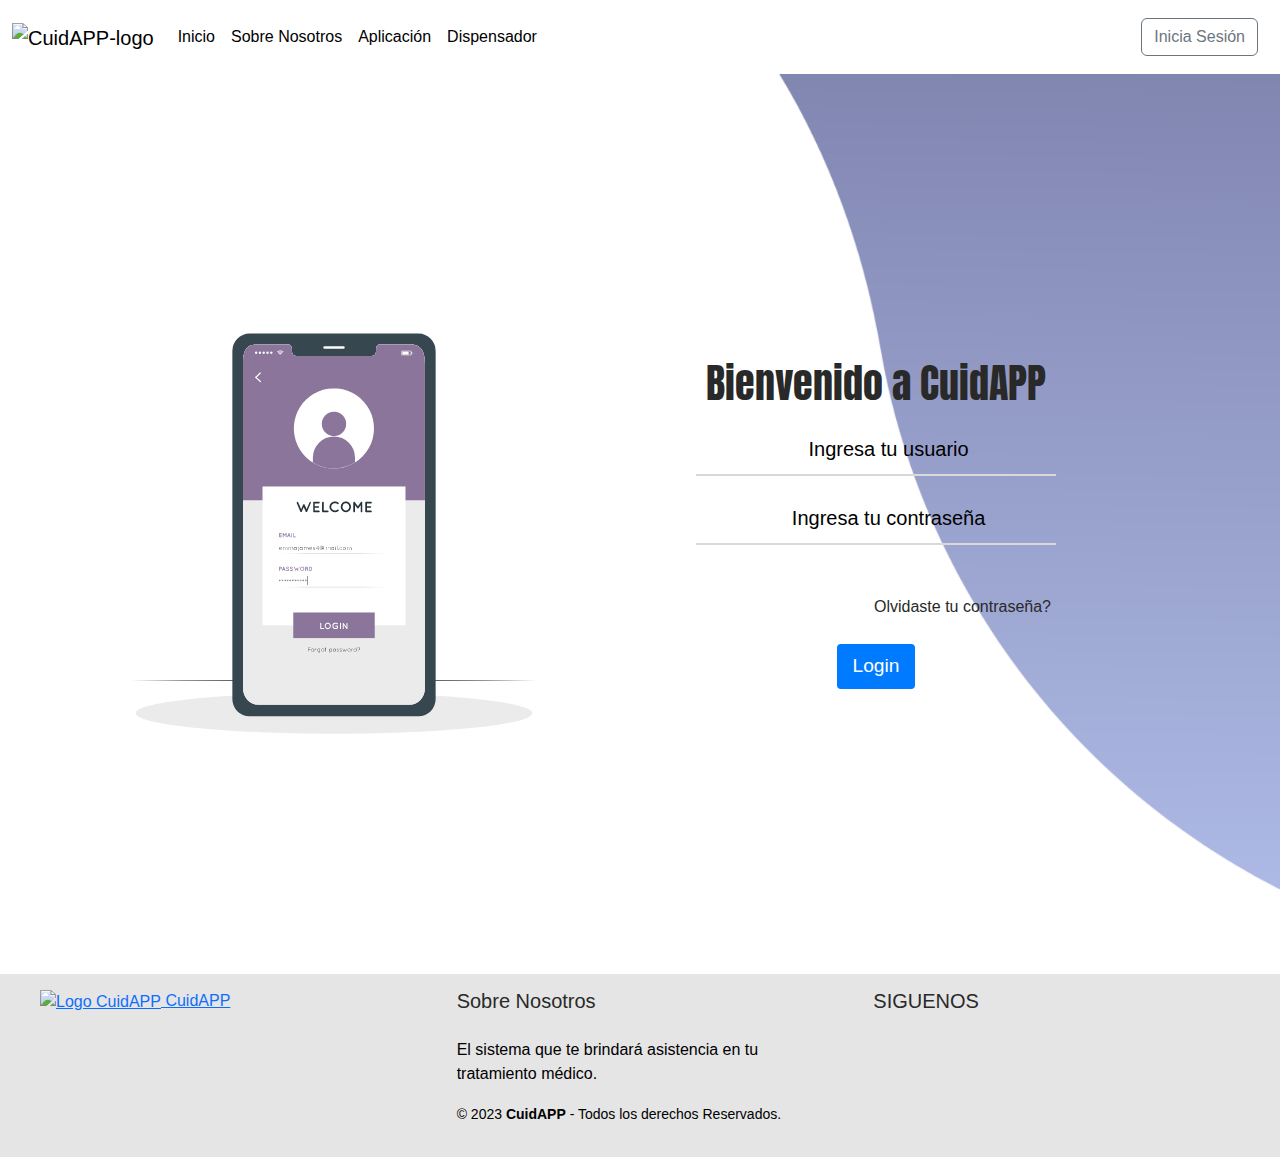
==== commit f2a3b7a1: "Inclusión de SEO" ====
--- a/pages/contacto.html
+++ b/pages/contacto.html
@@ -5,7 +5,12 @@
     <meta http-equiv="X-UA-Compatible" content="IE=edge" />
     <meta name="viewport" content="width=device-width, initial-scale=1.0" />
     <!-- favicon mini image in the tab -->
-    <link rel="icon" type="image/x-icon" href="./img/logo-favicon.ico" />
+    <link
+      rel="icon"
+      type="image/x-icon"
+      href="./img/logo-favicon.ico"
+      alt="cuidapp-icon"
+    />
     <link
       href="https://cdn.jsdelivr.net/npm/remixicon@2.5.0/fonts/remixicon.css"
       rel="stylesheet"
@@ -28,7 +33,16 @@
     />
     <!-- import styles and icons -->
     <link href="../sass/main.css" rel="stylesheet" />
-    <title>CuidAPP</title>
+    <title>Comenzá con esta experiencia</title>
+    <meta
+      name="description"
+      content="Inicia sesión en tu cuenta de CuidAPP para acceder a todas las funcionalidades de nuestro sistema dispensador. Compartí tus avances, consultá tus estadísticas y mucho más
+      ¡Únete a CuidAPP y mejora tu calidad de vida!"
+    />
+    <meta
+      name="keywords"
+      content="CuidAPP, tratamiento médico, dispensador, aplicación móvil, página web, seguimiento de tratamiento, adherencia al tratamiento, organización de medicamentos, recordatorios, progreso diario"
+    />
   </head>
   <body>
     <!-- start header section -->
@@ -36,7 +50,11 @@
       <nav class="navbar navbar-expand-lg navbar-light bg-white">
         <div class="container-fluid">
           <a class="navbar-brand" href="#">
-            <img class="img-fluid" src="../img/logoidea9.png" alt="CuidAPP" />
+            <img
+              class="img-fluid"
+              src="../img/logoidea9.png"
+              alt="CuidAPP-logo"
+            />
           </a>
           <button
             class="navbar-toggler"
@@ -86,12 +104,16 @@
     <main class="login-container">
       <div class="container-login">
         <div class="img-login">
-          <img src="../img/mobile-login.gif" />
+          <img src="../img/mobile-login.gif" alt="cuidapp-login" />
         </div>
         <div class="login-content">
           <form class="log-fields">
-            <img src="../img/log-in.png" class="log-in-mini" />
-            <h2 class="title">Bienvenido a CuidAPP</h2>
+            <img
+              src="../img/log-in.png"
+              class="log-in-mini"
+              alt="cuidapp-loginmini"
+            />
+            <h1 class="title">Bienvenido a CuidAPP</h1>
             <div class="input-div one">
               <div class="i">
                 <i class="fas fa-user"></i>
@@ -123,7 +145,12 @@
         <div class="box">
           <figu>
             <a href="#">
-              <img src="../img/logoidea9.png" height="50" alt="Logo CuidAPP" />
+              <img
+                src="../img/logoidea9.png"
+                height="50"
+                alt="Logo CuidAPP"
+                alt="logo-cuidapp"
+              />
               CuidAPP
             </a>
           </figu>
--- a/sass/main.css
+++ b/sass/main.css
@@ -455,12 +455,10 @@
 .login-container .container-login .log-fields .log-in-mini {
   display: none;
 }
-.login-container .container-login .log-fields h2 {
-  color: var(--);
-  font-size: 29px;
-  font-weight: 600;
-  letter-spacing: 1px;
-  margin-bottom: 29px;
+.login-container .container-login .log-fields h1 {
+  font-family: "Anton", sans-serif;
+  font-size: 40px;
+  color: #292929;
 }
 .login-container .container-login .log-fields .input-div {
   position: relative;
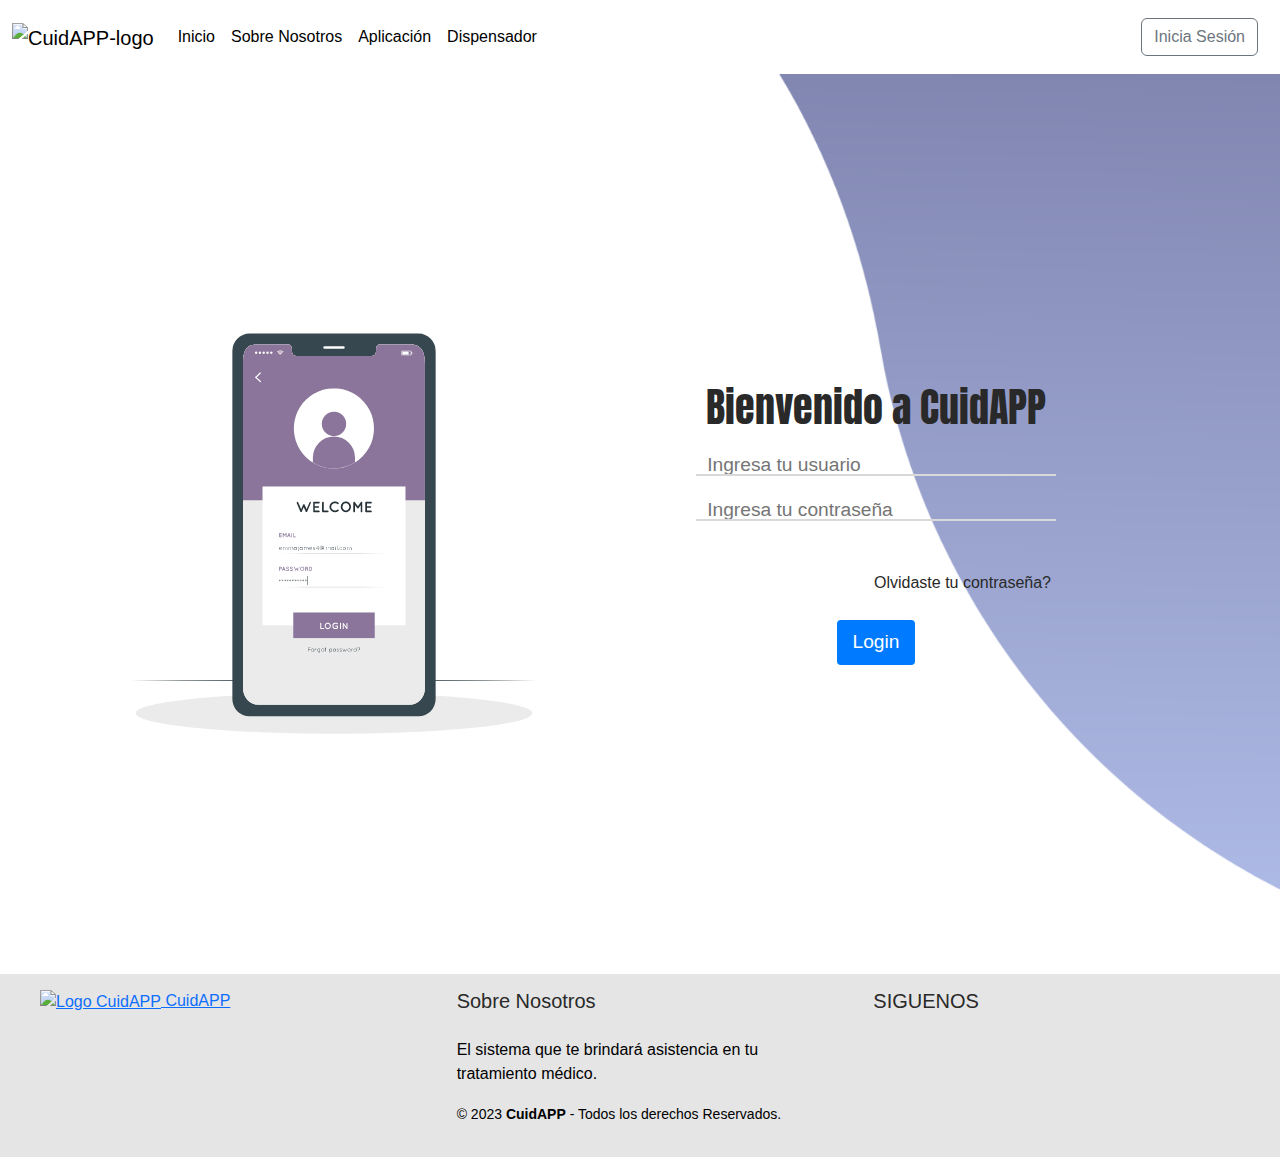
==== commit 103281ed: "Merge branch 'main' of https://github.com/Midaru14/cuidapp" ====
--- a/pages/contacto.html
+++ b/pages/contacto.html
@@ -4,6 +4,15 @@
     <meta charset="UTF-8" />
     <meta http-equiv="X-UA-Compatible" content="IE=edge" />
     <meta name="viewport" content="width=device-width, initial-scale=1.0" />
+    <meta
+      name="description"
+      content="Inicia sesión en tu cuenta de CuidAPP para acceder a todas las funcionalidades de nuestro sistema dispensador. Compartí tus avances, consultá tus estadísticas y mucho más
+      ¡Únete a CuidAPP y mejora tu calidad de vida!"
+    />
+    <meta
+      name="keywords"
+      content="CuidAPP, tratamiento médico, dispensador, aplicación móvil, página web, seguimiento de tratamiento, adherencia al tratamiento, organización de medicamentos, recordatorios, progreso diario"
+    />
     <!-- favicon mini image in the tab -->
     <link
       rel="icon"
@@ -15,7 +24,7 @@
       href="https://cdn.jsdelivr.net/npm/remixicon@2.5.0/fonts/remixicon.css"
       rel="stylesheet"
     />
-    <link
+    <ppplink
       rel="stylesheet"
       href="https://unpkg.com/boxicons@latest/css/boxicons.min.css"
     />
@@ -26,6 +35,9 @@
       href="https://fonts.googleapis.com/css2?family=Anton&display=swap"
       rel="stylesheet"
     />
+    <!--firebase import-->
+    <script src="https://cdn.firebase.com/js/client/2.2.1/firebase.js"></script>
+    <script src="https://ajax.googleapis.com/ajax/libs/jquery/1.11.1/jquery.min.js"></script>
     <!-- Enlaza el archivo CSS de Bootstrap desde una CDN -->
     <link
       rel="stylesheet"
@@ -34,15 +46,6 @@
     <!-- import styles and icons -->
     <link href="../sass/main.css" rel="stylesheet" />
     <title>Comenzá con esta experiencia</title>
-    <meta
-      name="description"
-      content="Inicia sesión en tu cuenta de CuidAPP para acceder a todas las funcionalidades de nuestro sistema dispensador. Compartí tus avances, consultá tus estadísticas y mucho más
-      ¡Únete a CuidAPP y mejora tu calidad de vida!"
-    />
-    <meta
-      name="keywords"
-      content="CuidAPP, tratamiento médico, dispensador, aplicación móvil, página web, seguimiento de tratamiento, adherencia al tratamiento, organización de medicamentos, recordatorios, progreso diario"
-    />
   </head>
   <body>
     <!-- start header section -->
@@ -107,7 +110,7 @@
           <img src="../img/mobile-login.gif" alt="cuidapp-login" />
         </div>
         <div class="login-content">
-          <form class="log-fields">
+          <form class="log-fields" id="login-form">
             <img
               src="../img/log-in.png"
               class="log-in-mini"
@@ -119,8 +122,14 @@
                 <i class="fas fa-user"></i>
               </div>
               <div class="div">
-                <h5>Ingresa tu usuario</h5>
-                <input type="text" class="input" />
+                <h5></h5>
+                <input
+                  type="text"
+                  class="input"
+                  id="login-email"
+                  placeholder="Ingresa tu usuario"
+                  required
+                />
               </div>
             </div>
             <div class="input-div pass">
@@ -128,12 +137,23 @@
                 <i class="fas fa-lock"></i>
               </div>
               <div class="div">
-                <h5>Ingresa tu contraseña</h5>
-                <input type="password" class="input" />
+                <h5></h5>
+                <input
+                  type="password"
+                  class="input"
+                  id="login-password"
+                  placeholder="Ingresa tu contraseña"
+                  required
+                />
               </div>
             </div>
             <a href="#">Olvidaste tu contraseña?</a>
-            <input type="submit" class="btn-login" value="Login" />
+            <input
+              type="submit"
+              class="btn-login"
+              value="Login"
+              id="login-button"
+            />
           </form>
         </div>
       </div>
@@ -177,7 +197,13 @@
         </div>
       </div>
     </footer>
-    <!-- Enlaza el archivo JS de Bootstrap desde una CDN -->
-    <script src="https://cdn.jsdelivr.net/npm/bootstrap@5.2.3/dist/js/bootstrap.min.js"></script>
+    <!-- SCRIPTS -->
+    <script src="https://cdn.jsdelivr.net/npm/bootstrap@5.2.1/dist/js/bootstrap.bundle.min.js"></script>
+    <!-- Toastify js -->
+    <script
+      type="text/javascript"
+      src="https://cdn.jsdelivr.net/npm/toastify-js"
+    ></script>
+    <script src="../main.js" type="module"></script>
   </body>
 </html>
--- a/sass/main.css
+++ b/sass/main.css
@@ -6,10 +6,11 @@
 }
 
 .home-container {
+  background: linear-gradient(to bottom, #fff, #fff, #fff, #fff, #fff, #c8c2d9);
   /*slider section*/
 }
 .home-container .home {
-  height: 860px;
+  height: 840px;
   display: grid;
   grid-template-columns: repeat(2, 1fr);
   gap: 1rem;
@@ -96,12 +97,56 @@
   position: relative;
   box-shadow: 0px 0px 20px rgba(0, 0, 0, 0.4);
 }
+.home-container .container-faq {
+  padding: 50px 10px;
+  text-align: center;
+}
+.home-container .container-faq .faq-section__title {
+  color: #292929;
+  font-size: 36px;
+  font-weight: bold;
+  margin-bottom: 20px;
+}
+.home-container .container-faq .faq-section__subtitle {
+  color: #292929;
+  font-size: 18px;
+  margin-bottom: 50px;
+}
+.home-container .container-faq .accordion {
+  max-width: 1300px;
+  margin: 0 auto;
+}
+.home-container .container-faq .accordion-header {
+  background-color: #fff;
+  color: #0074d9;
+  font-weight: bold;
+  font-size: 24px;
+  border: none;
+  border-radius: 0;
+  padding: 10px;
+  margin-bottom: 1px;
+}
+.home-container .container-faq .accordion-header:hover {
+  background-color: #f9f9f9;
+}
+.home-container .container-faq .accordion-header:focus {
+  outline: none;
+  box-shadow: none;
+}
+.home-container .container-faq .accordion-body {
+  background-color: #f9f9f9;
+  padding: 20px;
+  font-size: 18px;
+  color: #333;
+  text-align: left;
+}
+.home-container .container-faq .accordion-flush {
+  border-top: none;
+}
 
 /* mapa de colores*/
 /*------------------------------------------------------------------        ABOUT CUIDAPP             ---------------------------------------------------------------------------*/
-.bu-container {
-  /* cards*/
-}
+
 .bu-container .bu {
   display: grid;
   grid-template-columns: repeat(12, 1fr);
@@ -181,10 +226,7 @@
 
 /* mapa de colores*/
 /*-------------------------------------------------------------------------       APLICACION CUIDAPP           ---------------------------------------------------------------------------*/
-.cuidapp-container {
-  /*      Banner section    */
-  /*cuidapp app - app-functions --------------*/
-}
+
 .cuidapp-container .cuidapp-app {
   display: grid;
   grid-template-columns: 2fr 2fr;
@@ -290,9 +332,7 @@
 
 /* mapa de colores*/
 /*--------------------------------------------------------              DISPENSER SECTION            ------------------------------------------------------------------------------------------*/
-.dispenser-container {
-  /*DIS FUNCTIONS*/
-}
+
 .dispenser-container .dispenser-main {
   height: 860px;
   display: grid;
@@ -600,7 +640,8 @@
 /*                   HOME RESPONSIVE                     */
 @media (max-width: 768px) {
   .home-container {
-    height: 1560px;
+    height: 2500px;
+    background: linear-gradient(to bottom, #fff, #fff, #c8c2d9);
   }
   .home-container .home {
     height: 960px;
@@ -630,7 +671,8 @@
     height: 100%;
   }
   .home-container .container-bottom {
-    height: 560px;
+    height: 460px;
+    margin-top: 20px;
   }
   .home-container .container-bottom h6 {
     font-size: 18px;
@@ -651,6 +693,60 @@
   .home-container .container-bottom .slider .carrousel img {
     max-width: 100%; /* asegura que las imágenes no excedan el ancho del contenedor */
     height: 100%;
+  }
+  .home-container .container-faq {
+    padding: 50px 0px;
+    text-align: center;
+  }
+  .home-container .container-faq .faq-section__title {
+    font-size: 30px;
+  }
+  .home-container .container-faq .faq-section__subtitle {
+    color: #292929;
+    font-size: 18px;
+    margin-bottom: 50px;
+  }
+  .home-container .container-faq .accordion {
+    max-width: 1400px;
+  }
+  .home-container .container-faq .accordion-header {
+    background-color: #fff;
+    color: #0074d9;
+    font-weight: bold;
+    font-size: 24px;
+    border: none;
+    border-radius: 0;
+    padding: 10px;
+    margin-bottom: 1px;
+  }
+  .home-container .container-faq .accordion-header:hover {
+    background-color: #f9f9f9;
+  }
+  .home-container .container-faq .accordion-header:focus {
+    outline: none;
+    box-shadow: none;
+  }
+  .home-container .container-faq .accordion-body {
+    background-color: #f9f9f9;
+    padding: 20px;
+    font-size: 18px;
+    color: #333;
+    text-align: left;
+  }
+  .home-container .container-faq .accordion-flush {
+    border-top: none;
+  }
+  .home-container .faq-section__title {
+    font-size: 28px;
+  }
+  .home-container .faq-section__subtitle {
+    font-size: 16px;
+  }
+  .home-container .accordion-header {
+    font-size: 20px;
+  }
+  .home-container .accordion-body {
+    font-size: 16px;
   }
 }
 @media (min-width: 769px) and (max-width: 1200px) {
